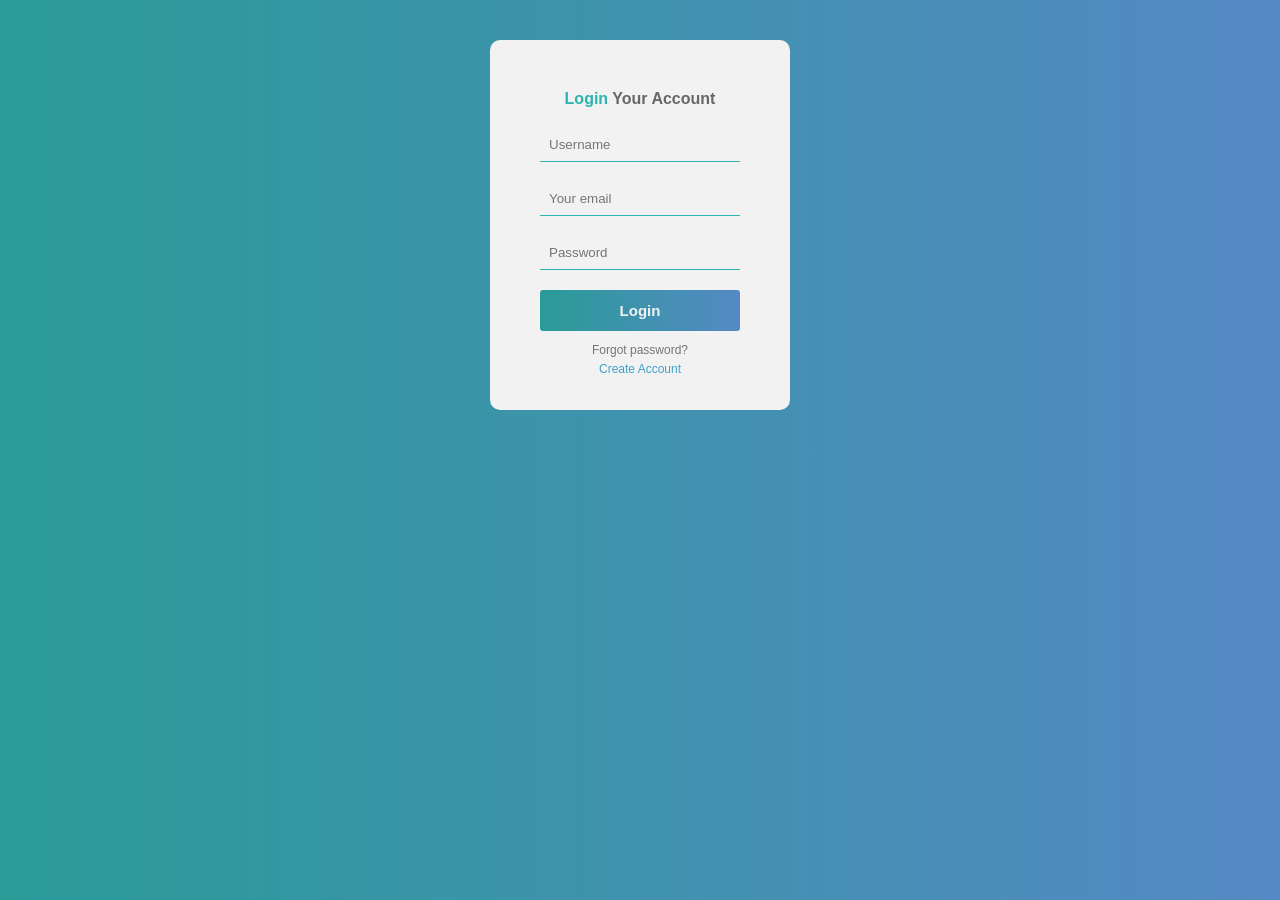
==== index.html @ 5dbeb722 "Rename Index.html to index.html" ====
<!DOCTYPE html>
<html lang="en">
<head>
    <meta charset="UTF-8">
    <meta name="viewport" content="width=device-width, initial-scale=1.0">
    <title>index</title>
    <link rel="stylesheet" href="ex-ep62.css">
</head>
<body>

    <div class="container">
        <form action="#">
            <label><span id="blue">Login</span> Your Account</label>
            <input type="text" placeholder="Username">
            <input type="text" placeholder="Your email">
            <input type="password" placeholder="Password">
            <input type="submit" value="Login">
        </form>
        <a href="#" id="a1">Forgot password?</a>
        <a href="#" id="a2">Create Account</a>
    </div>

</body>
</html>
---- ex-ep62.css ----
body{
    font-family: sans-serif;
    background: #2a9b97;
    background: linear-gradient(90deg, rgba(42, 155, 151, 1) 0%, rgba(85, 137, 197, 1) 100%);
}
form>*,
a{
    display: block;
}
div.container{
    text-align: center;
    width: 300px;
    height: 370px;
    background-color: #f2f2f2;
    margin: 40px auto;
    border-radius: 10px;
}
label{
    padding-top: 50px;
    color: #676767;
    font-weight: 600;
    font-size: 16px;
}
span#blue{
    color: #2ab5b0;
}

input[type="text"],
input[type="password"]{
    box-sizing: border-box;
    width: 200px;
    padding: 9px;
    margin: 20px auto;
    border: none;
    border-bottom: 1px solid #2ab5b0;
    background-color: #f2f2f2;

}
input[type="text"]:focus,
input[type="password"]:focus{
    outline: none;
    border-bottom: 2px solid #1a9894;
}

input[type="submit"]{
    box-sizing: border-box;
    width: 200px;
    padding: 12px;
    margin: 12px auto 10px auto;
    border: none;
    background: #2a9b97;
    background: linear-gradient(90deg, rgba(42, 155, 151, 1) 0%, rgba(85, 137, 197, 1) 100%);
    cursor: pointer;
    font-weight: 600;
    color: #f2f2f2;
    font-size: 15px;
    border-radius: 3px;
}
input[type="submit"]:hover{
    background: #4ad4d1;
background: linear-gradient(90deg, rgba(74, 212, 209, 1) 0%, rgba(125, 178, 240, 1) 100%);
}
input::placeholder{
    color: #757575;
}
a#a1{
    text-decoration: none;
    color: #757575;
    font-size: 12px;
    padding: 2px;
}
a#a1:hover{
    color: #a7a7a7;
}
a#a2{
    text-decoration: none;
    color: #40a1ca;
    font-size: 12px;
    padding: 3px;
}
a#a2:hover{
    color: #67c1e7;
}
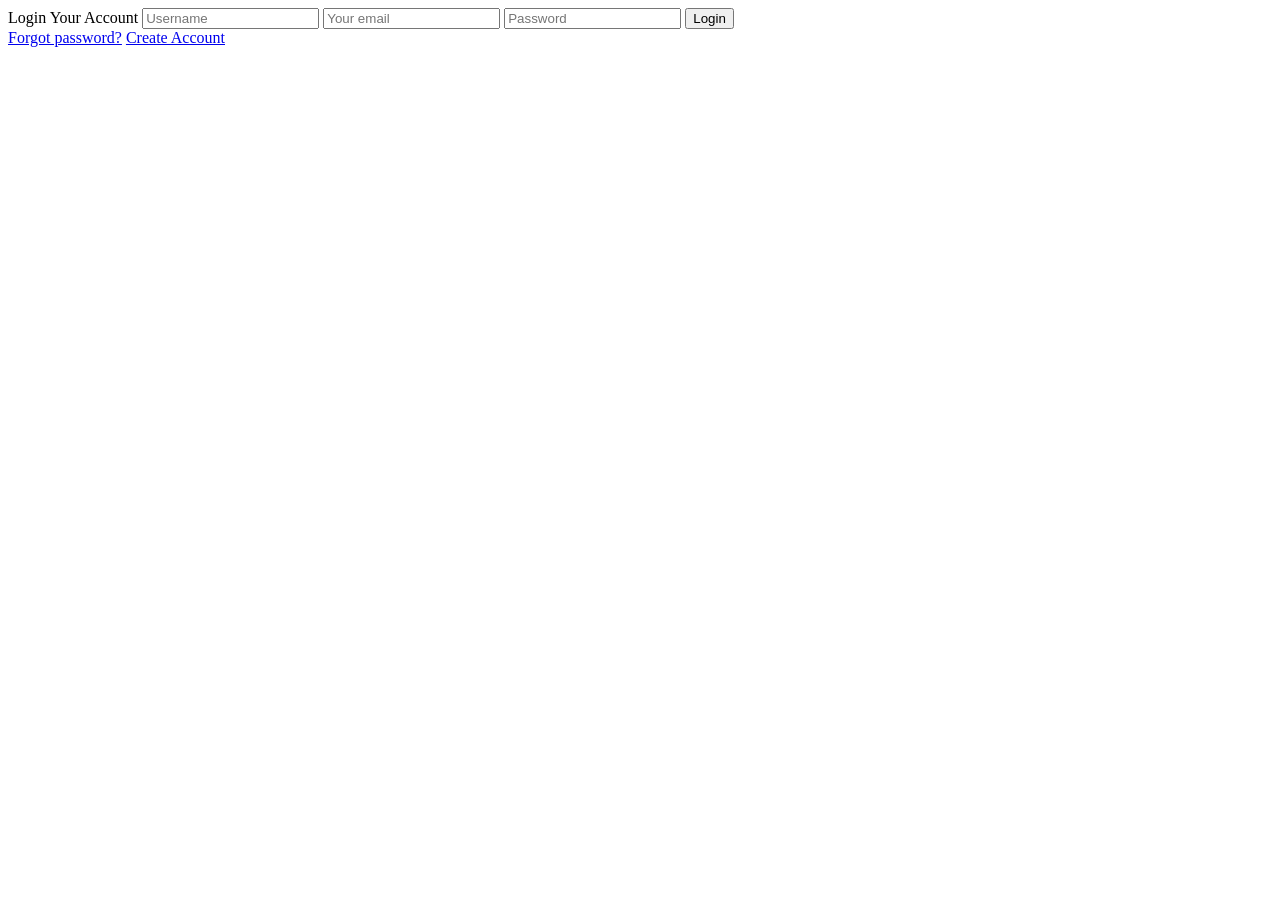
==== commit 5a5f5f24: "Update index.html" ====
--- a/index.html
+++ b/index.html
@@ -4,7 +4,7 @@
     <meta charset="UTF-8">
     <meta name="viewport" content="width=device-width, initial-scale=1.0">
     <title>index</title>
-    <link rel="stylesheet" href="ex-ep62.css">
+    <link rel="stylesheet" href="style.css">
 </head>
 <body>
 
